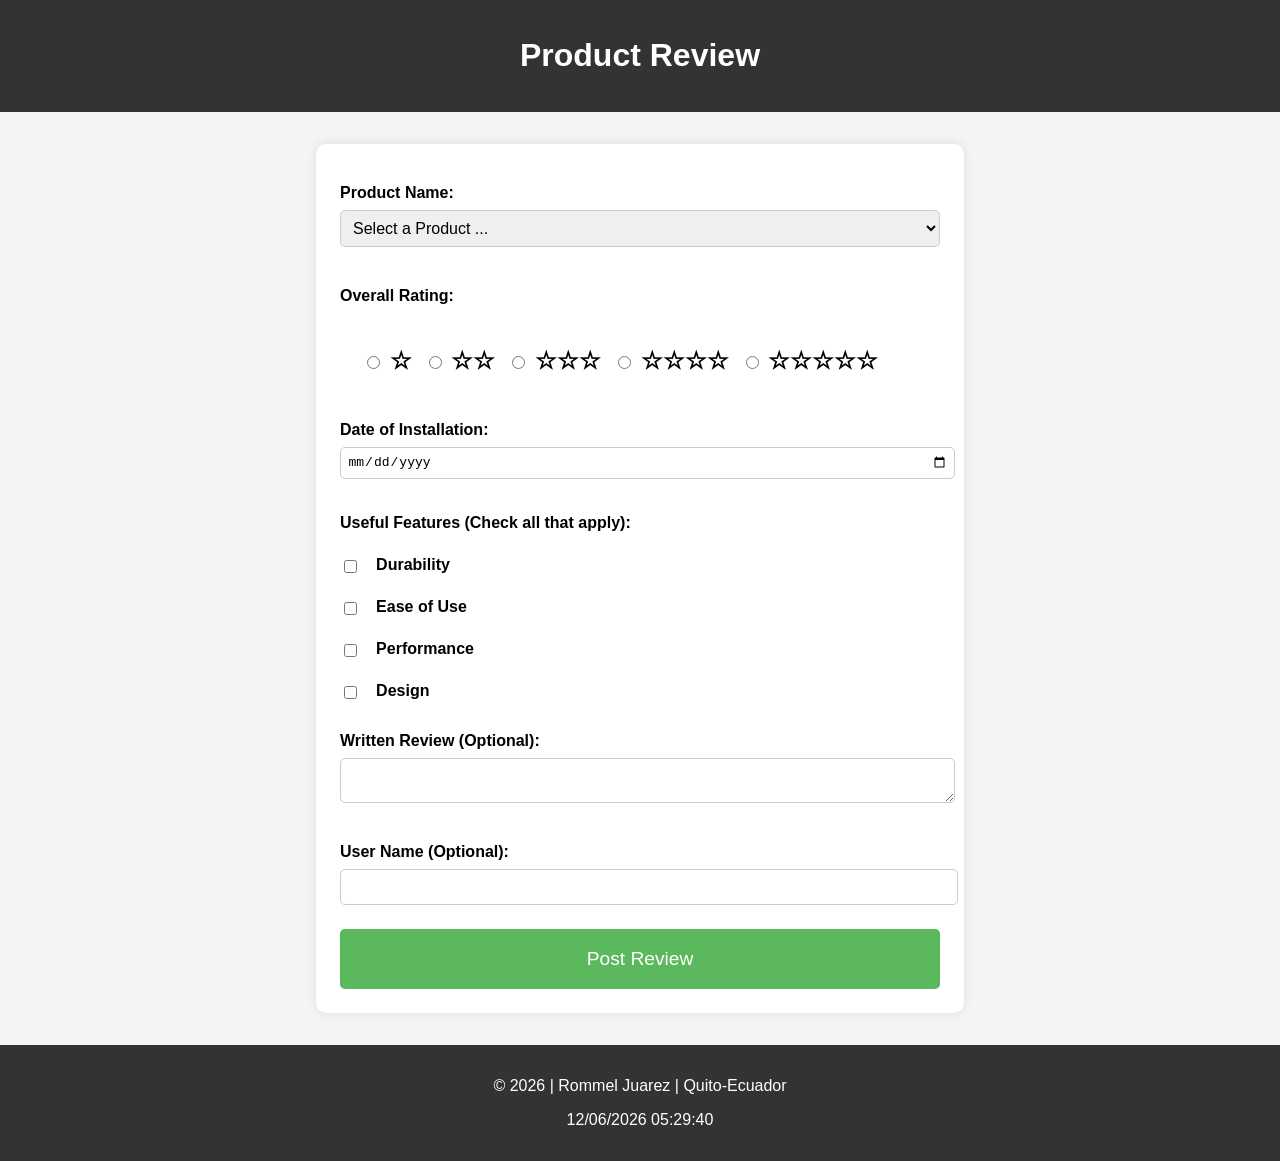
==== form.html @ f20fe19a "W05 Assignment: Product Review Form first commit" ====
<!DOCTYPE html>
<html lang="en">
<head>
    <meta charset="UTF-8">
    <meta name="viewport" content="width=device-width, initial-scale=1.0">
    <title>Product Review Form</title>
    <link rel="stylesheet" href="styles/form.css">
    <script src="scripts/form.js" defer></script>
</head>
<body>
    <header>
        <h1>Product Review</h1>
    </header>

    <main>
        <form action="review.html" method="get">
            
            <label for="product">Product Name:</label>
            <select id="product" name="product" required>
                <option value="" disabled selected>Select a Product ...</option>
            </select>

            
            <label for="rating">Overall Rating:</label>
            <div id="rating">
                <label><input type="radio" name="rating" value="1" required> ☆</label>
                <label><input type="radio" name="rating" value="2"> ☆☆</label>
                <label><input type="radio" name="rating" value="3"> ☆☆☆</label>
                <label><input type="radio" name="rating" value="4"> ☆☆☆☆</label>
                <label><input type="radio" name="rating" value="5"> ☆☆☆☆☆</label>
            </div>

            
            <label for="installation-date">Date of Installation:</label>
            <input type="date" id="installation-date" name="installation-date" required>

            
            <label for="features">Useful Features (Check all that apply):</label>
            <div id="features">
                <input type="checkbox" id="feature1" name="features" value="Feature 1">
                <label for="feature1">Durability</label><br>
                
                <input type="checkbox" id="feature2" name="features" value="Feature 2">
                <label for="feature2">Ease of Use</label><br>
                
                <input type="checkbox" id="feature3" name="features" value="Feature 3">
                <label for="feature3">Performance</label><br>
                <input type="checkbox" id="feature4" name="features" value="Feature 4">
                <label for="feature4">Design</label><br>
            </div>

            
            <label for="review">Written Review (Optional):</label>
            <textarea id="review" name="review"></textarea>

            
            <label for="username">User Name (Optional):</label>
            <input type="text" id="username" name="username">

            
            <input type="submit" value="Post Review">
        </form>
    </main>

    <footer>
        <p><span id="currentyear"></span></p>
        <p id="lastModified"></p>
    </footer>
</body>
</html>
---- styles/form.css ----
:root {
    --font-family: Arial, sans-serif;
    --background-color: #f4f4f4;
    --header-background-color: #333;
    --header-text-color: white;
    --main-background-color: white;
    --border-color: #ccc;
    --button-background-color: #5cb85c;
    --button-hover-color: #4cae4c;
    --font-size-base: 1em;
    --font-size-large: 1.5em;
    --font-size-medium: 1.2em;
    --font-size-small: 0.9em;
    --padding-base: 0.5em;
    --margin-base: 1em;
    --border-radius: 5px;
    --box-shadow: 0 0 10px rgba(0, 0, 0, 0.1);
}

body {
    font-family: var(--font-family);
    margin: 0;
    padding: 0;
    background-color: var(--background-color);
}

header {
    background-color: var(--header-background-color);
    color: var(--header-text-color);
    text-align: center;
    padding: var(--margin-base) 0;
}

main {
    width: 90%;
    max-width: 600px;
    margin: 2em auto;
    background-color: var(--main-background-color);
    padding: 1.5em;
    border-radius: 10px;
    box-shadow: var(--box-shadow);
}

form label {
    display: block;
    margin-bottom: 0.5em;
    font-weight: bold;
    margin-top: var(--margin-base);
}

form input[type="text"],
form input[type="date"],
form select,
form textarea {
    width: 100%;
    padding: var(--padding-base);
    margin-bottom: 1.5em;
    border: 1px solid var(--border-color);
    border-radius: var(--border-radius);
    font-size: var(--font-size-base);
}

form div#rating {
    display: flex;
    justify-content: flex-start;
    margin-bottom: 1.5em;
    padding: 10px;
}

form div#rating label {
    font-size: var(--font-size-large);
    margin-left: 0.5em;
}

form div#features label {
    display: inline-block;
    margin-left: 0.5em;
}

form input[type="checkbox"] {
    margin-right: 0.5em;
    vertical-align: middle;
}

form div#features {
    margin-bottom: 1.5em;
}

form input[type="submit"] {
    width: 100%;
    padding: 1em;
    border: none;
    background-color: var(--button-background-color);
    color: white;
    font-size: var(--font-size-medium);
    border-radius: var(--border-radius);
    cursor: pointer;
}

form input[type="submit"]:hover {
    background-color: var(--button-hover-color);
}

footer {
    text-align: center;
    margin-top: 2em;
    background-color: var(--header-background-color);
    color: var(--header-text-color);
    padding: var(--margin-base) 0;
}

@media (max-width: 600px) {
    main {
        padding: 1em;
    }

    form label {
        font-size: var(--font-size-small);
    }

    form input[type="text"],
    form input[type="date"],
    form select,
    form textarea {
        font-size: var(--font-size-small);
    }

    form div#rating {
        flex-direction: column;
        align-items: flex-start;
    }

    form div#rating label {
        font-size: var(--font-size-medium);
        margin-left: 0;
        margin-bottom: 0.5em;
    }

    form input[type="submit"] {
        font-size: var(--font-size-small); 
    }
}
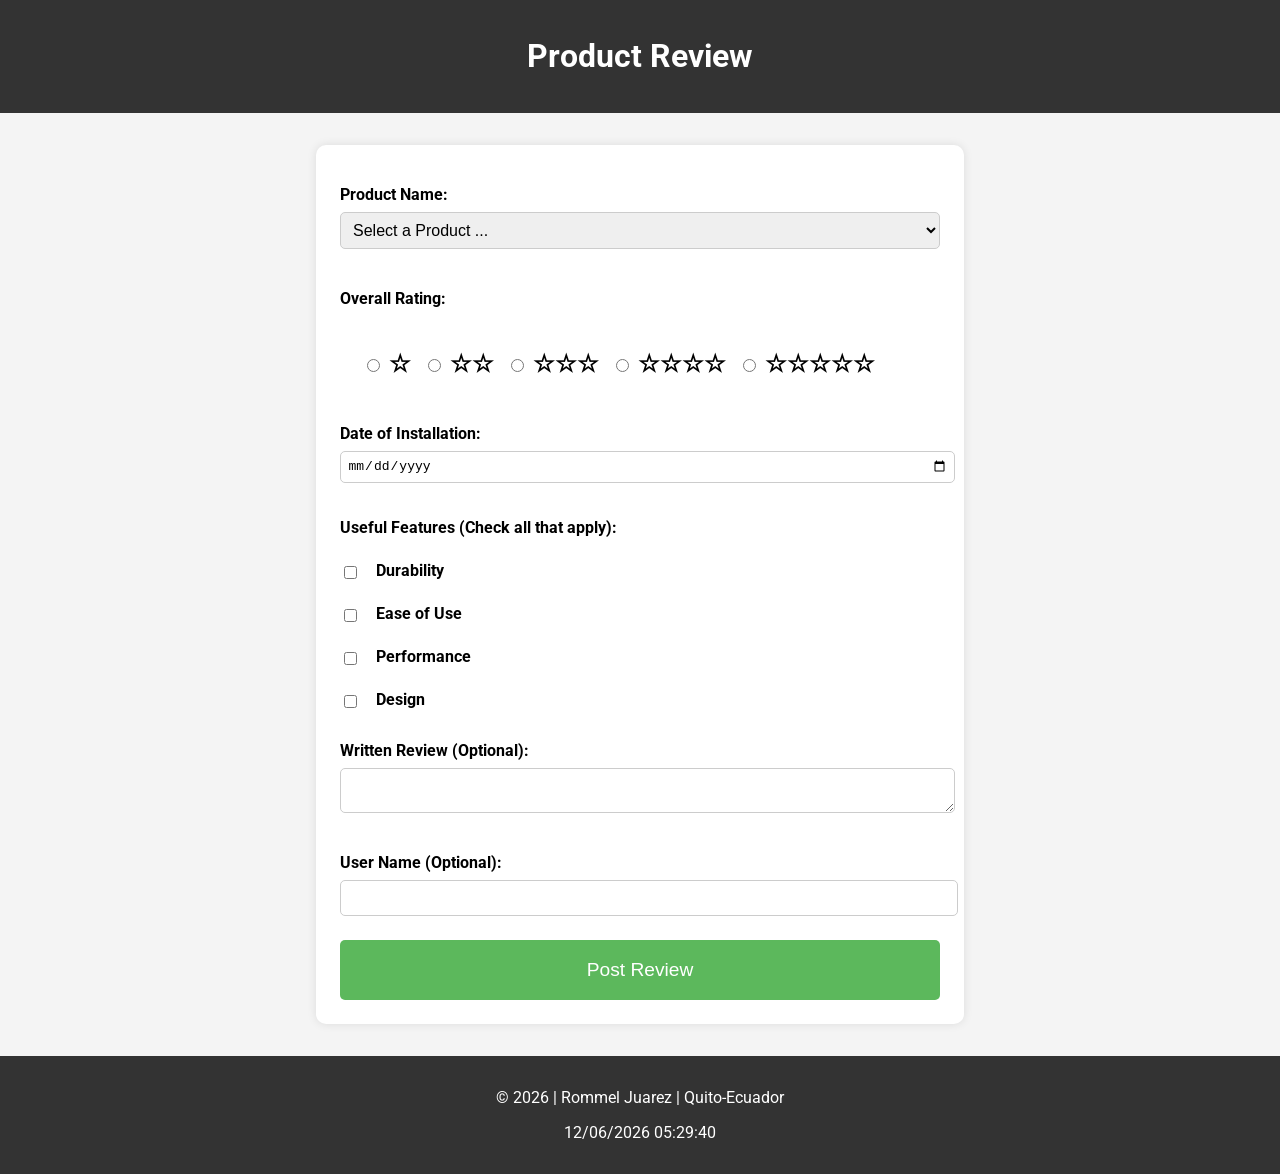
==== commit a6439733: "W05 Assignment: Product Review Form 2nd commit" ====
--- a/form.html
+++ b/form.html
@@ -4,7 +4,14 @@
     <meta charset="UTF-8">
     <meta name="viewport" content="width=device-width, initial-scale=1.0">
     <title>Product Review Form</title>
+    <link rel="preconnect" href="https://fonts.googleapis.com">
+    <link rel="preconnect" href="https://fonts.gstatic.com" crossorigin>
+    <link
+        href="https://fonts.googleapis.com/css2?family=Roboto:ital,wght@0,100;0,300;0,400;0,500;0,700;0,900;1,100;1,300;1,400;1,500;1,700;1,900&display=swap"
+        rel="stylesheet">
     <link rel="stylesheet" href="styles/form.css">
+    <meta name="author" content="Rommel Juarez">
+    <meta name="description" content="Rommel Juarez WDD 131 - W05 Assignment: Product Review Form">
     <script src="scripts/form.js" defer></script>
 </head>
 <body>
--- a/styles/form.css
+++ b/styles/form.css
@@ -1,5 +1,5 @@
 :root {
-    --font-family: Arial, sans-serif;
+    --font-family: 'Roboto', sans-serif;
     --background-color: #f4f4f4;
     --header-background-color: #333;
     --header-text-color: white;
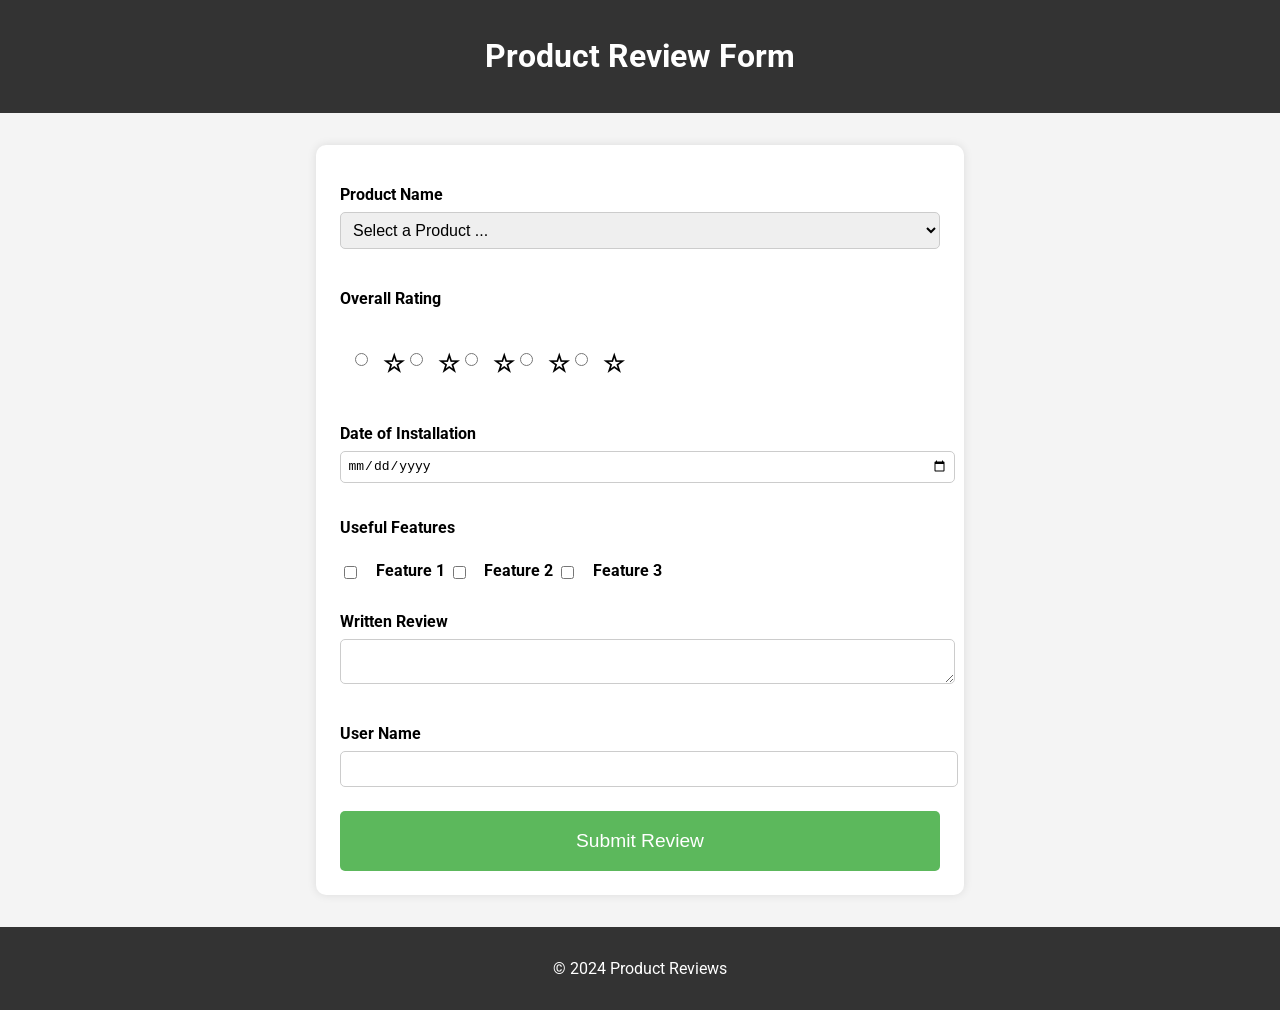
==== commit 4be8766a: "W05 Assignment: Product Review Form 3rd commit fix html validation error" ====
--- a/form.html
+++ b/form.html
@@ -16,62 +16,55 @@
 </head>
 <body>
     <header>
-        <h1>Product Review</h1>
+        <h1>Product Review Form</h1>
     </header>
-
     <main>
-        <form action="review.html" method="get">
-            
-            <label for="product">Product Name:</label>
+        <form method="get" action="review.html">
+            <label for="product">Product Name</label>
             <select id="product" name="product" required>
                 <option value="" disabled selected>Select a Product ...</option>
+                <!-- Las opciones se generarán dinámicamente aquí -->
             </select>
 
-            
-            <label for="rating">Overall Rating:</label>
+            <label>Overall Rating</label>
             <div id="rating">
-                <label><input type="radio" name="rating" value="1" required> ☆</label>
-                <label><input type="radio" name="rating" value="2"> ☆☆</label>
-                <label><input type="radio" name="rating" value="3"> ☆☆☆</label>
-                <label><input type="radio" name="rating" value="4"> ☆☆☆☆</label>
-                <label><input type="radio" name="rating" value="5"> ☆☆☆☆☆</label>
+                <input type="radio" id="star1" name="rating" value="1" required>
+                <label for="star1">☆</label>
+                <input type="radio" id="star2" name="rating" value="2" required>
+                <label for="star2">☆</label>
+                <input type="radio" id="star3" name="rating" value="3" required>
+                <label for="star3">☆</label>
+                <input type="radio" id="star4" name="rating" value="4" required>
+                <label for="star4">☆</label>
+                <input type="radio" id="star5" name="rating" value="5" required>
+                <label for="star5">☆</label>
             </div>
 
-            
-            <label for="installation-date">Date of Installation:</label>
+            <label for="installation-date">Date of Installation</label>
             <input type="date" id="installation-date" name="installation-date" required>
 
-            
-            <label for="features">Useful Features (Check all that apply):</label>
+            <label>Useful Features</label>
             <div id="features">
                 <input type="checkbox" id="feature1" name="features" value="Feature 1">
-                <label for="feature1">Durability</label><br>
-                
+                <label for="feature1">Feature 1</label>
                 <input type="checkbox" id="feature2" name="features" value="Feature 2">
-                <label for="feature2">Ease of Use</label><br>
-                
+                <label for="feature2">Feature 2</label>
                 <input type="checkbox" id="feature3" name="features" value="Feature 3">
-                <label for="feature3">Performance</label><br>
-                <input type="checkbox" id="feature4" name="features" value="Feature 4">
-                <label for="feature4">Design</label><br>
+                <label for="feature3">Feature 3</label>
             </div>
 
-            
-            <label for="review">Written Review (Optional):</label>
+            <label for="review">Written Review</label>
             <textarea id="review" name="review"></textarea>
 
-            
-            <label for="username">User Name (Optional):</label>
+            <label for="username">User Name</label>
             <input type="text" id="username" name="username">
 
-            
-            <input type="submit" value="Post Review">
+            <input type="submit" value="Submit Review">
         </form>
     </main>
-
     <footer>
-        <p><span id="currentyear"></span></p>
-        <p id="lastModified"></p>
+        <p>&copy; 2024 Product Reviews</p>
     </footer>
+    <script src="script.js"></script>
 </body>
 </html>
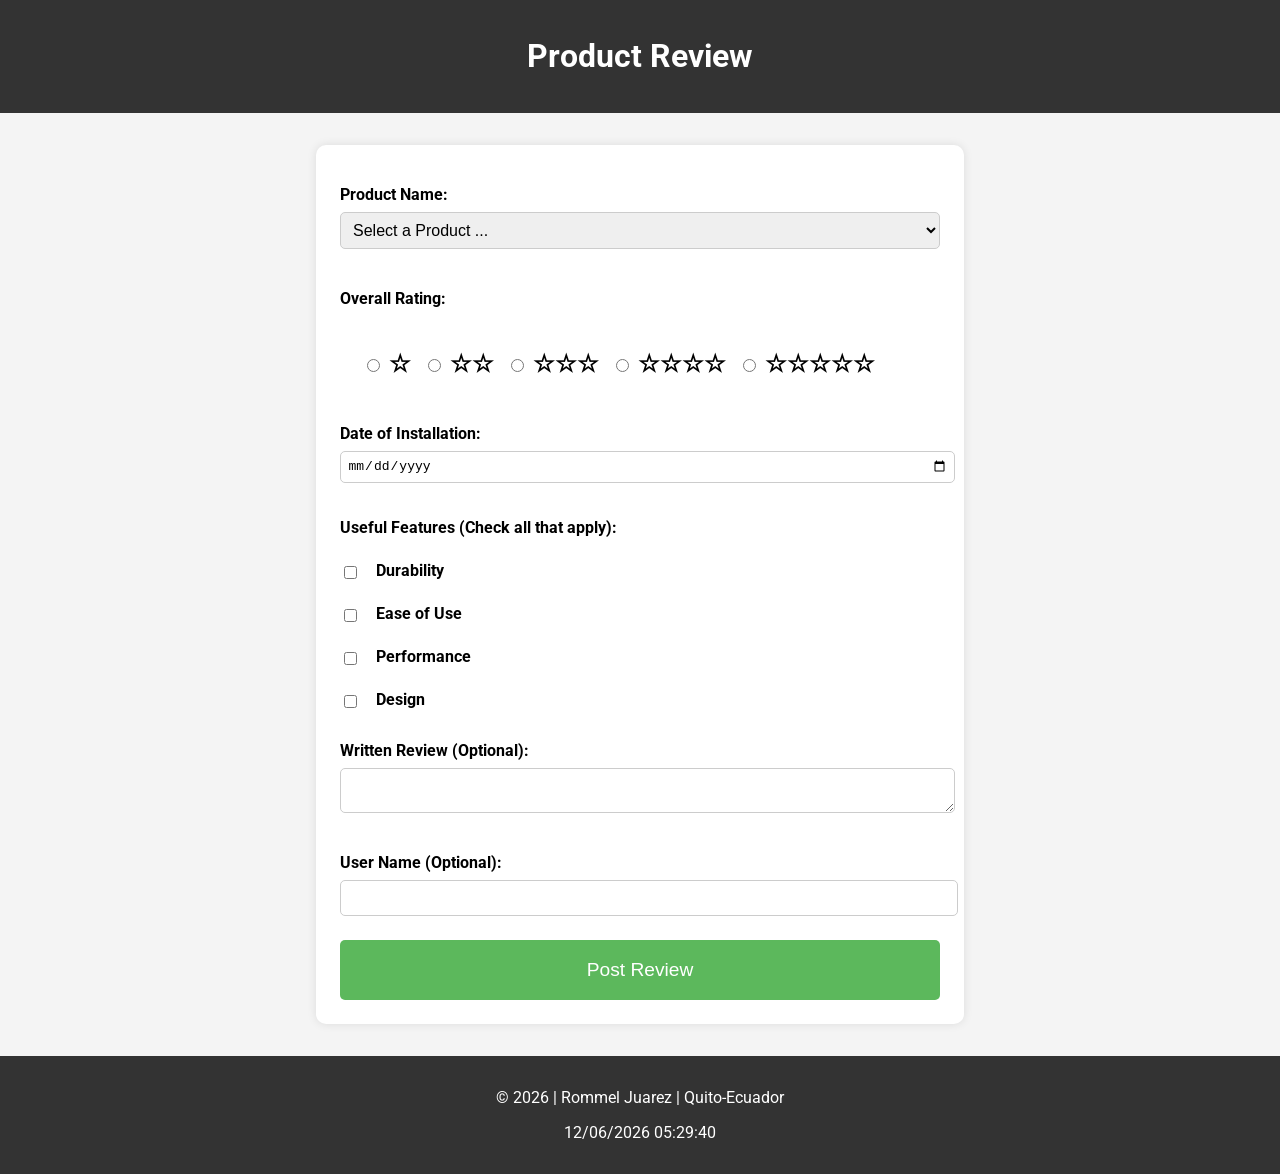
==== commit 8a33c6b2: "fix html errors" ====
--- a/form.html
+++ b/form.html
@@ -16,55 +16,56 @@
 </head>
 <body>
     <header>
-        <h1>Product Review Form</h1>
+        <h1>Product Review</h1>
     </header>
+
     <main>
-        <form method="get" action="review.html">
-            <label for="product">Product Name</label>
+        <form action="review.html" method="get">
+            <label for="product">Product Name:</label>
             <select id="product" name="product" required>
                 <option value="" disabled selected>Select a Product ...</option>
-                <!-- Las opciones se generarán dinámicamente aquí -->
             </select>
 
-            <label>Overall Rating</label>
+            <label>Overall Rating:</label>
             <div id="rating">
-                <input type="radio" id="star1" name="rating" value="1" required>
-                <label for="star1">☆</label>
-                <input type="radio" id="star2" name="rating" value="2" required>
-                <label for="star2">☆</label>
-                <input type="radio" id="star3" name="rating" value="3" required>
-                <label for="star3">☆</label>
-                <input type="radio" id="star4" name="rating" value="4" required>
-                <label for="star4">☆</label>
-                <input type="radio" id="star5" name="rating" value="5" required>
-                <label for="star5">☆</label>
+                <label><input type="radio" name="rating" value="1" required> ☆</label>
+                <label><input type="radio" name="rating" value="2"> ☆☆</label>
+                <label><input type="radio" name="rating" value="3"> ☆☆☆</label>
+                <label><input type="radio" name="rating" value="4"> ☆☆☆☆</label>
+                <label><input type="radio" name="rating" value="5"> ☆☆☆☆☆</label>
             </div>
 
-            <label for="installation-date">Date of Installation</label>
+            <label for="installation-date">Date of Installation:</label>
             <input type="date" id="installation-date" name="installation-date" required>
 
-            <label>Useful Features</label>
+            <label for="features">Useful Features (Check all that apply):</label>
             <div id="features">
                 <input type="checkbox" id="feature1" name="features" value="Feature 1">
-                <label for="feature1">Feature 1</label>
+                <label for="feature1">Durability</label><br>
+                
                 <input type="checkbox" id="feature2" name="features" value="Feature 2">
-                <label for="feature2">Feature 2</label>
+                <label for="feature2">Ease of Use</label><br>
+                
                 <input type="checkbox" id="feature3" name="features" value="Feature 3">
-                <label for="feature3">Feature 3</label>
+                <label for="feature3">Performance</label><br>
+                
+                <input type="checkbox" id="feature4" name="features" value="Feature 4">
+                <label for="feature4">Design</label><br>
             </div>
 
-            <label for="review">Written Review</label>
+            <label for="review">Written Review (Optional):</label>
             <textarea id="review" name="review"></textarea>
 
-            <label for="username">User Name</label>
+            <label for="username">User Name (Optional):</label>
             <input type="text" id="username" name="username">
 
-            <input type="submit" value="Submit Review">
+            <input type="submit" value="Post Review">
         </form>
     </main>
+
     <footer>
-        <p>&copy; 2024 Product Reviews</p>
+        <p><span id="currentyear"></span></p>
+        <p id="lastModified"></p>
     </footer>
-    <script src="script.js"></script>
 </body>
 </html>
